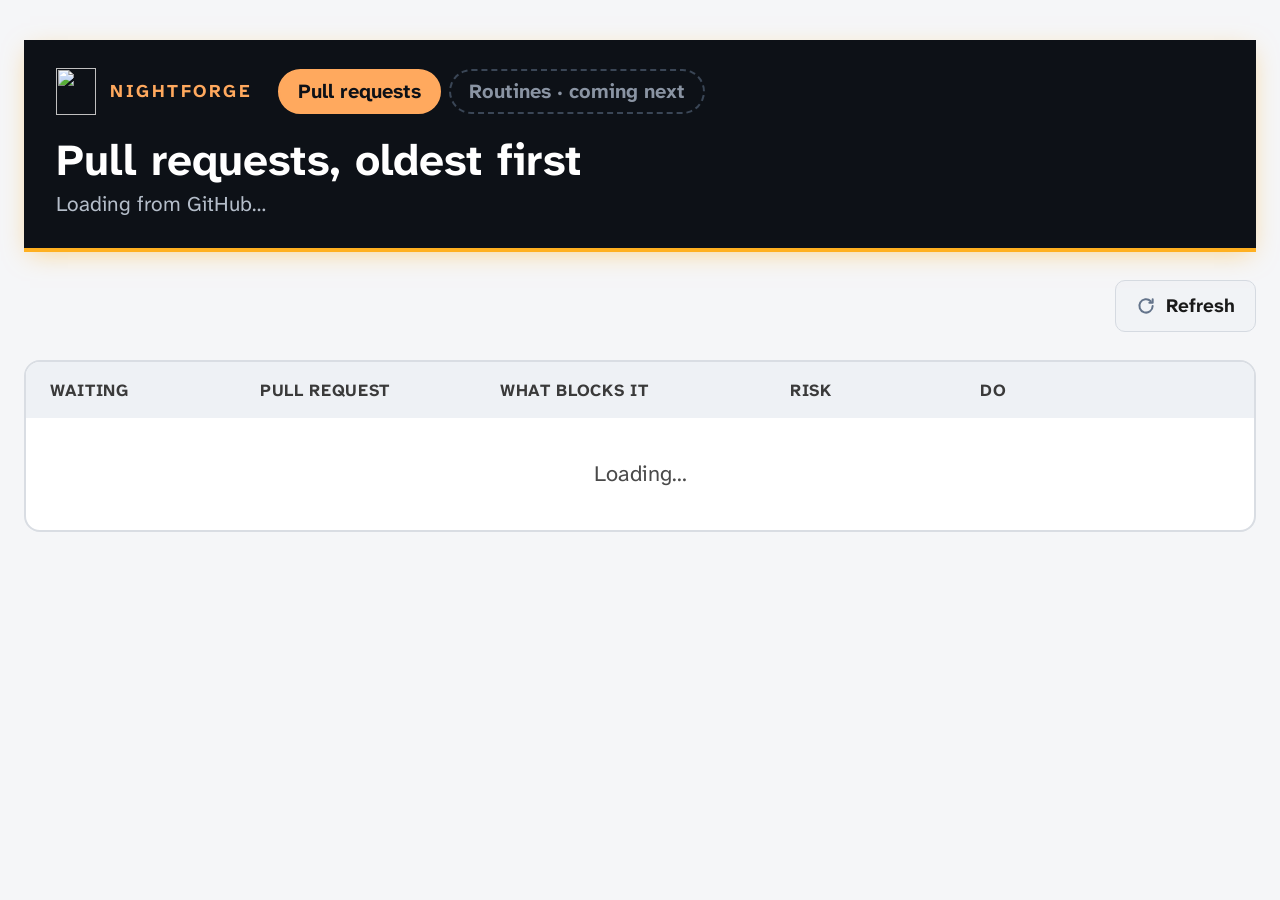
==== tools/pr-dashboard/static/index.html @ 4d419c34 "Add pr-dashboard: one table of every open PR, with Merge and Send to Claude A local page (127.0.0.1)" ====
<!doctype html>
<html lang="en">
<head>
<meta charset="utf-8">
<meta name="viewport" content="width=device-width, initial-scale=1">
<title>Pull requests · Nightforge</title>
<link rel="icon" href="logo.png">
<link href="https://fonts.googleapis.com/css2?family=IBM+Plex+Mono:wght@500;700&amp;family=Atkinson+Hyperlegible+Next:wght@400;700&amp;display=swap" rel="stylesheet">
<link rel="stylesheet" href="style.css">
<script>window.DASH = { token: "__TOKEN__", dryRun: __DRY_RUN__ };</script>
</head>
<body>
<div class="page">

<header>
<span class="nf-ember" aria-hidden="true" style="left: 8%; animation-delay: 0s; animation-duration: 7s"></span>
<span class="nf-ember" aria-hidden="true" style="left: 24%; animation-delay: -3s; animation-duration: 9s"></span>
<span class="nf-ember" aria-hidden="true" style="left: 41%; animation-delay: -5s; animation-duration: 6s"></span>
<span class="nf-ember" aria-hidden="true" style="left: 59%; animation-delay: -1s; animation-duration: 8s"></span>
<span class="nf-ember" aria-hidden="true" style="left: 76%; animation-delay: -6s; animation-duration: 7.5s"></span>
<span class="nf-ember" aria-hidden="true" style="left: 92%; animation-delay: -2s; animation-duration: 9.5s"></span>
<div class="head-inner">
<nav aria-label="Pages">
<img src="logo.png" alt="">
<span class="brand">Nightforge</span>
<a class="pill" href="/" aria-current="page">Pull requests</a>
<span class="pill later" title="Coming next">Routines · coming next</span>
</nav>
<div class="head-row">
<div>
<h1>Pull requests, oldest first</h1>
<p class="sub" id="sub">Loading from GitHub…</p>
</div>
<div class="oldest" id="oldest" hidden>
<svg width="20" height="20" viewBox="0 0 24 24" fill="none" stroke="#FFA95E" stroke-width="2.4" stroke-linecap="round" stroke-linejoin="round" aria-hidden="true"><circle cx="12" cy="12" r="9"></circle><path d="M12 7v5l3 2"></path></svg>
Oldest <strong id="oldest-text"></strong>
</div>
</div>
</div>
</header>

<div class="banner dry" id="dry" hidden>Dry run: Merge and Send to Claude only print what they would do in the server window.</div>
<div class="banner" id="error" hidden></div>

<div class="toolbar">
<div class="filters" id="filters" aria-label="Filter"></div>
<div class="status"><span id="fetched"></span><button class="btn" id="refresh" type="button">
<svg width="20" height="20" viewBox="0 0 24 24" fill="none" stroke="#64748B" stroke-width="2.4" stroke-linecap="round" stroke-linejoin="round" aria-hidden="true"><path d="M20 12a8 8 0 1 1-2.3-5.7"></path><path d="M20 4v4h-4"></path></svg>Refresh</button></div>
</div>

<div class="table">
<div class="table-inner">
<div class="grid thead"><span>Waiting</span><span>Pull request</span><span>What blocks it</span><span>Risk</span><span>Do</span></div>
<div id="rows"><div class="empty">Loading…</div></div>
</div>
</div>

</div>

<dialog id="confirm">
<h2 id="confirm-title"></h2>
<p id="confirm-body" style="margin: 0"></p>
<div class="row-btns">
<button class="btn" id="confirm-yes" type="button"></button>
<button class="btn" id="confirm-no" type="button">Cancel</button>
</div>
</dialog>

<script src="app.js"></script>
</body>
</html>
---- tools/pr-dashboard/static/style.css ----
/* Design B from the Nightforge dashboard mockup: big type, one table, oldest first. */
:root {
  --bg: #F5F6F8; --card: #FFFFFF; --ink: #1A1A1A; --muted: #4A4A4A; --soft: #475569;
  --line: #D9DDE3; --line-soft: #E3E7EC; --head: #0D1117; --head-ink: #B4BDC9;
  --blue: #1F4E8C; --blue-tint: #E3ECF7; --orange: #EA580C; --ember: #FFA95E; --amber: #FFB020;
  --btn: #F1F3F6; --btn-line: #D5DAE1;
  --mono: 'IBM Plex Mono', ui-monospace, monospace;
}
* { box-sizing: border-box; }
[hidden] { display: none !important; }
body { margin: 0; background: var(--bg); color: var(--ink); font-family: 'Atkinson Hyperlegible Next', system-ui, sans-serif; font-size: 20px; line-height: 1.45; }
a { color: var(--blue); } a:hover { color: #163A69; }
button { font-family: inherit; cursor: pointer; }
button:focus-visible, a:focus-visible { outline: 3px solid var(--amber); outline-offset: 3px; }
button:disabled { cursor: progress; opacity: .6; }

.page { max-width: 1360px; margin: 0 auto; padding: 40px 24px 72px; display: flex; flex-direction: column; gap: 28px; }

/* header */
header { position: relative; overflow: hidden; background: var(--head); border-bottom: 4px solid var(--amber); box-shadow: 0 6px 24px -6px rgba(255,176,32,.5); padding: 28px 32px; }
.nf-ember { position: absolute; bottom: -8px; width: 6px; height: 6px; border-radius: 50%; background: var(--ember); box-shadow: 0 0 10px 3px rgba(255,176,32,.7); opacity: 0; animation: nf-rise 7s linear infinite; }
@keyframes nf-rise { 0% { transform: translate(0,0) scale(1); opacity: 0 } 12% { opacity: 1 } 70% { opacity: .75 } 100% { transform: translate(28px,-240px) scale(.4); opacity: 0 } }
@media (prefers-reduced-motion: reduce) { .nf-ember { animation: none; opacity: .5; bottom: 12px } }
.head-inner { position: relative; display: flex; flex-direction: column; gap: 22px; }
nav { display: flex; flex-wrap: wrap; align-items: center; gap: 8px; }
nav img { width: 40px; height: 47px; object-fit: contain; margin-right: 6px; }
.brand { font-size: 18px; font-weight: 700; letter-spacing: .14em; text-transform: uppercase; color: var(--ember); margin-right: 18px; }
.pill { font-size: 20px; font-weight: 700; border-radius: 999px; padding: 6px 18px; text-decoration: none; color: #E6E9EE; border: 2px solid #3A4656; }
.pill[aria-current] { color: var(--head); background: var(--ember); border-color: var(--ember); }
.pill.later { color: #8A94A3; border-style: dashed; }
.head-row { display: flex; flex-wrap: wrap; justify-content: space-between; align-items: flex-end; gap: 24px; }
h1 { margin: 0; font-size: 44px; line-height: 1.1; color: #FFFFFF; }
.sub { margin: 4px 0 0; font-size: 21px; color: var(--head-ink); }
.oldest { display: flex; align-items: center; gap: 8px; font-size: 18px; color: var(--head-ink); }
.oldest strong { font-family: var(--mono); font-size: 20px; color: var(--ember); }

/* toolbar */
.toolbar { display: flex; flex-wrap: wrap; justify-content: space-between; align-items: center; gap: 12px; }
.filters { display: flex; flex-wrap: wrap; gap: 12px; }
.filter { min-height: 52px; padding: 0 20px; font-size: 20px; font-weight: 700; border-radius: 999px; border: 2px solid var(--btn-line); background: #FFFFFF; color: var(--ink); }
.filter[aria-pressed="true"] { background: #E6EAF0; border-color: #64748B; }
.filter span { font-family: var(--mono); }
.status { font-size: 18px; color: var(--muted); display: flex; align-items: center; gap: 12px; }
.banner { border-radius: 12px; padding: 14px 18px; font-size: 19px; font-weight: 700; background: #FFF4D6; }
.banner.dry { background: var(--blue-tint); color: var(--blue); }

/* buttons: quiet grey, the icon carries the color */
.btn { display: inline-flex; align-items: center; gap: 10px; min-height: 52px; padding: 0 20px; font-size: 19px; font-weight: 700; border-radius: 10px; border: 1px solid var(--btn-line); background: var(--btn); color: var(--ink); text-decoration: none; }
.btn:hover { background: #E6EAF0; color: var(--ink); }

/* table */
.table { overflow-x: auto; background: var(--card); border: 2px solid var(--line); border-radius: 16px; }
.table-inner { min-width: 1120px; }
.grid { display: grid; grid-template-columns: 190px minmax(0, 1fr) 270px 170px 250px; gap: 20px; align-items: center; padding: 20px 24px; }
.thead { padding: 16px 24px; background: #EEF1F5; font-size: 17px; font-weight: 700; color: #3A3A3A; text-transform: uppercase; letter-spacing: .04em; }
.row { border-top: 2px solid var(--line-soft); }
.row.open { background: #F7F8FA; }
.age { font-family: var(--mono); font-size: 30px; font-weight: 700; line-height: 1; }
.bar { width: 150px; height: 10px; border-radius: 999px; background: var(--line-soft); margin: 8px 0; }
.bar div { height: 10px; border-radius: 999px; }
.heat { font-size: 16px; font-weight: 700; }
.slug { font-family: var(--mono); font-size: 17px; color: var(--muted); }
.title { font-size: 22px; font-weight: 700; line-height: 1.25; }
.summary { font-size: 18px; color: var(--muted); margin-top: 4px; display: -webkit-box; -webkit-line-clamp: 2; -webkit-box-orient: vertical; overflow: hidden; }
.blockers { display: flex; flex-direction: column; gap: 6px; }
.blocker { display: flex; align-items: center; gap: 8px; font-size: 19px; font-weight: 700; }
.blocker.soft { color: var(--soft); }
.blocker.clear { color: var(--blue); }
.risk { display: flex; flex-direction: column; align-items: flex-start; gap: 6px; }
.risk-tag { font-size: 18px; font-weight: 700; border-radius: 8px; padding: 4px 10px; }
.risk-low { background: var(--blue-tint); color: var(--blue); }
.risk-med { background: var(--btn); color: var(--ink); }
.risk-high { background: var(--orange); color: #111111; }
.size { font-size: 17px; color: var(--muted); }
.actions { display: flex; flex-wrap: wrap; align-items: center; gap: 10px; }
.done { font-size: 19px; font-weight: 700; }
.done.merged { color: var(--blue); }
.err { flex-basis: 100%; font-size: 17px; font-weight: 700; color: var(--ink); background: #FFF4D6; border-radius: 8px; padding: 8px 12px; }

/* details */
.details { display: grid; grid-template-columns: repeat(3, minmax(0, 1fr)); gap: 28px; padding: 4px 24px 28px 234px; }
.details h3 { margin: 0 0 8px; font-size: 19px; text-transform: uppercase; letter-spacing: .04em; color: var(--muted); }
.details p { margin: 0 0 10px; }
.desc { white-space: pre-wrap; font-size: 18px; max-height: 360px; overflow: auto; border-left: 3px solid var(--line-soft); padding-left: 12px; }
.warning { background: #FFF4D6; border-radius: 10px; padding: 10px 14px; font-weight: 700; }
.chip { display: flex; justify-content: space-between; gap: 12px; font-size: 19px; border-bottom: 1px solid var(--line-soft); padding-bottom: 4px; margin-bottom: 6px; }
.chip b.good { color: var(--blue); } .chip b.wait { color: var(--soft); }
.areas { margin: 0; padding: 0; list-style: none; font-size: 18px; }
.areas li { display: flex; justify-content: space-between; gap: 12px; }
.areas span { font-family: var(--mono); }
.plus { color: var(--blue); } .minus { color: var(--soft); }
.empty { padding: 40px 24px; font-size: 22px; text-align: center; color: var(--muted); }

/* confirm dialog */
dialog { border: none; border-radius: 16px; padding: 28px 32px; max-width: 560px; box-shadow: 0 20px 60px rgba(13,17,23,.35); font-size: 21px; }
dialog::backdrop { background: rgba(13,17,23,.45); }
dialog h2 { margin: 0 0 10px; font-size: 28px; }
dialog .row-btns { display: flex; gap: 12px; margin-top: 22px; }

@media (max-width: 760px) {
  .page { padding: 16px 16px 48px; }
  header { padding: 22px 20px; }
  h1 { font-size: 34px; }
  .details { grid-template-columns: 1fr; padding: 4px 24px 24px; }
}
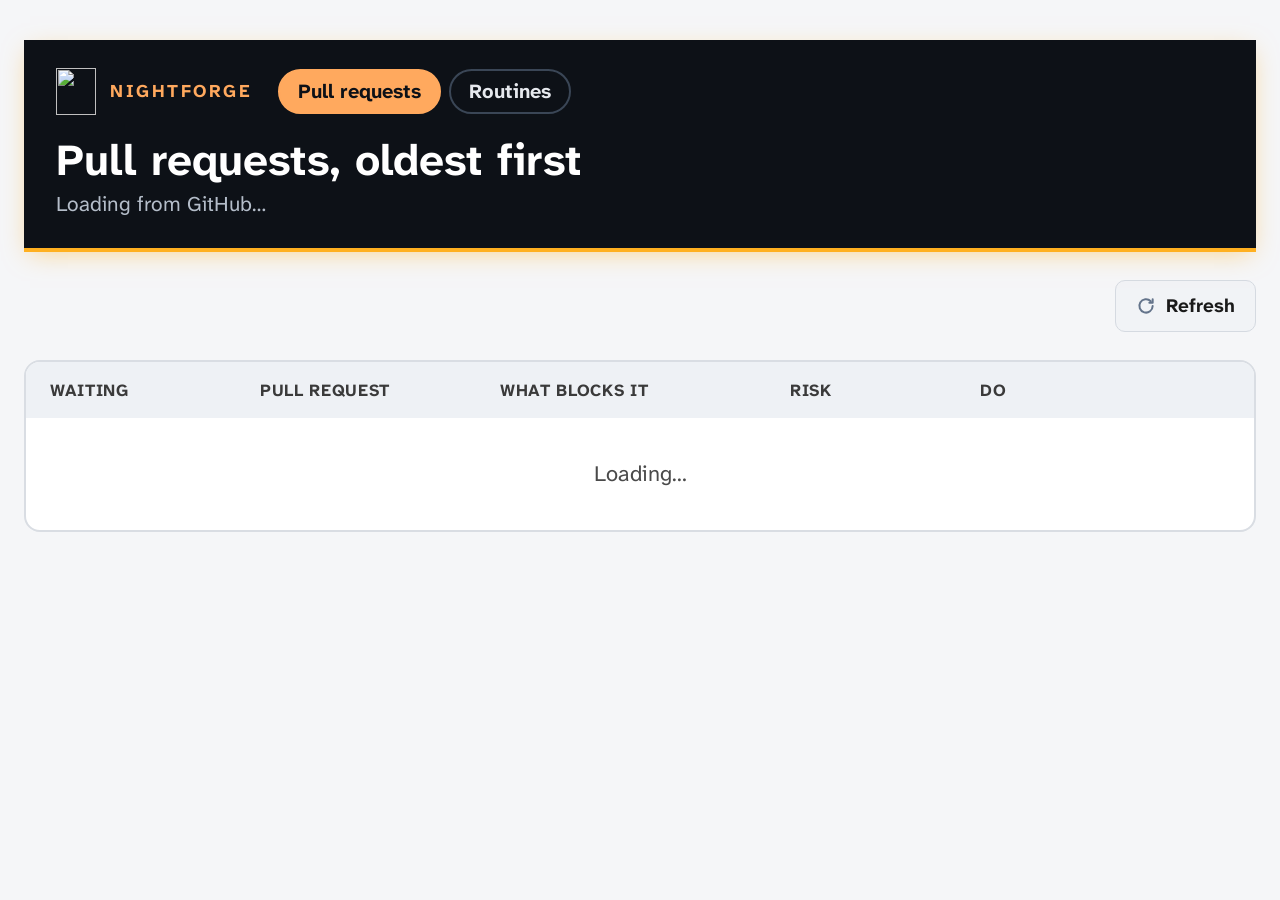
==== commit d35c59d3: "pr-dashboard: Routines page, one row per bot with its runs and health Fills the "Routines · coming n" ====
--- a/tools/pr-dashboard/static/index.html
+++ b/tools/pr-dashboard/static/index.html
@@ -24,16 +24,19 @@
 <img src="logo.png" alt="">
 <span class="brand">Nightforge</span>
 <a class="pill" href="/" aria-current="page">Pull requests</a>
-<span class="pill later" title="Coming next">Routines · coming next</span>
+<a class="pill" href="/routines">Routines</a>
 </nav>
 <div class="head-row">
 <div>
-<h1>Pull requests, oldest first</h1>
+<h1 id="title">Pull requests, oldest first</h1>
 <p class="sub" id="sub">Loading from GitHub…</p>
 </div>
+<div class="head-right">
+<div class="stats" id="stats" hidden></div>
 <div class="oldest" id="oldest" hidden>
 <svg width="20" height="20" viewBox="0 0 24 24" fill="none" stroke="#FFA95E" stroke-width="2.4" stroke-linecap="round" stroke-linejoin="round" aria-hidden="true"><circle cx="12" cy="12" r="9"></circle><path d="M12 7v5l3 2"></path></svg>
 Oldest <strong id="oldest-text"></strong>
+</div>
 </div>
 </div>
 </div>
@@ -44,6 +47,7 @@
 
 <div class="toolbar">
 <div class="filters" id="filters" aria-label="Filter"></div>
+<div class="filters" id="sorts" aria-label="Sort"></div>
 <div class="status"><span id="fetched"></span><button class="btn" id="refresh" type="button">
 <svg width="20" height="20" viewBox="0 0 24 24" fill="none" stroke="#64748B" stroke-width="2.4" stroke-linecap="round" stroke-linejoin="round" aria-hidden="true"><path d="M20 12a8 8 0 1 1-2.3-5.7"></path><path d="M20 4v4h-4"></path></svg>Refresh</button></div>
 </div>
@@ -66,6 +70,21 @@
 </div>
 </dialog>
 
+<dialog id="gallery" aria-labelledby="gallery-title">
+<div class="gal-head">
+<div>
+<h2 id="gallery-title"></h2>
+<p id="gallery-sub"></p>
+</div>
+<div class="gal-tools">
+<div class="filters" id="gallery-filters"></div>
+<a class="btn" id="gallery-open" target="_blank" rel="noopener">Open in Screenery</a>
+<button class="btn" id="gallery-close" type="button">Close</button>
+</div>
+</div>
+<div class="gal-grid" id="gallery-grid"></div>
+</dialog>
+
 <script src="app.js"></script>
 </body>
 </html>
--- a/tools/pr-dashboard/static/style.css
+++ b/tools/pr-dashboard/static/style.css
@@ -31,6 +31,10 @@
 .head-row { display: flex; flex-wrap: wrap; justify-content: space-between; align-items: flex-end; gap: 24px; }
 h1 { margin: 0; font-size: 44px; line-height: 1.1; color: #FFFFFF; }
 .sub { margin: 4px 0 0; font-size: 21px; color: var(--head-ink); }
+.head-right { display: flex; flex-direction: column; align-items: flex-end; gap: 10px; }
+.stats { display: flex; flex-wrap: wrap; justify-content: flex-end; gap: 6px 20px; font-size: 18px; color: var(--head-ink); }
+.stats strong { font-family: var(--mono); font-size: 20px; color: #FFFFFF; }
+.stats a { color: var(--head-ink); }
 .oldest { display: flex; align-items: center; gap: 8px; font-size: 18px; color: var(--head-ink); }
 .oldest strong { font-family: var(--mono); font-size: 20px; color: var(--ember); }
 
@@ -54,6 +58,8 @@
 .grid { display: grid; grid-template-columns: 190px minmax(0, 1fr) 270px 170px 250px; gap: 20px; align-items: center; padding: 20px 24px; }
 .thead { padding: 16px 24px; background: #EEF1F5; font-size: 17px; font-weight: 700; color: #3A3A3A; text-transform: uppercase; letter-spacing: .04em; }
 .row { border-top: 2px solid var(--line-soft); }
+.repo-head { padding: 14px 24px 10px; border-top: 2px solid var(--line); background: var(--bg); font-size: 22px; font-weight: 800; color: var(--ink); }
+.repo-head span { font-family: var(--mono); font-size: 18px; font-weight: 700; color: var(--soft); margin-left: 8px; }
 .row.open { background: #F7F8FA; }
 .age { font-family: var(--mono); font-size: 30px; font-weight: 700; line-height: 1; }
 .bar { width: 150px; height: 10px; border-radius: 999px; background: var(--line-soft); margin: 8px 0; }
@@ -75,6 +81,7 @@
 .actions { display: flex; flex-wrap: wrap; align-items: center; gap: 10px; }
 .done { font-size: 19px; font-weight: 700; }
 .done.merged { color: var(--blue); }
+.why { flex-basis: 100%; font-size: 17px; color: var(--muted); margin-top: -4px; }
 .err { flex-basis: 100%; font-size: 17px; font-weight: 700; color: var(--ink); background: #FFF4D6; border-radius: 8px; padding: 8px 12px; }
 
 /* details */
@@ -97,6 +104,27 @@
 dialog h2 { margin: 0 0 10px; font-size: 28px; }
 dialog .row-btns { display: flex; gap: 12px; margin-top: 22px; }
 
+/* screenshot gallery */
+dialog#gallery { width: 96vw; max-width: 1600px; height: 92vh; max-height: none; padding: 0; display: none; flex-direction: column; }
+dialog#gallery[open] { display: flex; }
+.gal-head { display: flex; flex-wrap: wrap; justify-content: space-between; align-items: flex-start; gap: 16px; padding: 22px 28px; border-bottom: 2px solid var(--line-soft); }
+.gal-head h2 { margin: 0; font-size: 28px; }
+.gal-head p { margin: 4px 0 0; font-size: 19px; color: var(--muted); }
+.gal-tools { display: flex; flex-wrap: wrap; align-items: center; gap: 12px; }
+.gal-grid { flex: 1; overflow: auto; padding: 24px 28px; display: grid; grid-template-columns: repeat(auto-fill, minmax(min(100%, 380px), 1fr)); gap: 24px; align-content: start; background: var(--bg); }
+.shot { background: var(--card); border: 2px solid var(--line); border-radius: 14px; overflow: hidden; display: flex; flex-direction: column; }
+.shot.changed, .shot.added { border-color: #FFB020; }
+.shot-head { display: flex; justify-content: space-between; align-items: center; gap: 10px; padding: 12px 16px; }
+.shot-name { font-size: 19px; font-weight: 700; }
+.shot-group { font-family: var(--mono); font-size: 15px; color: var(--muted); }
+.tag { font-size: 16px; font-weight: 700; border-radius: 8px; padding: 3px 10px; background: var(--btn); }
+.tag.changed, .tag.added { background: #FFF4D6; }
+.shot-img { display: block; background: #EEF1F5; max-height: 420px; overflow: hidden; }
+.shot-img img { display: block; width: 100%; height: auto; }
+.shot-foot { display: flex; gap: 8px; padding: 10px 16px 14px; }
+.shot-foot .btn { min-height: 44px; padding: 0 14px; font-size: 17px; }
+.shot-foot .btn[aria-pressed="true"] { background: #E6EAF0; border-color: #64748B; }
+
 @media (max-width: 760px) {
   .page { padding: 16px 16px 48px; }
   header { padding: 22px 20px; }
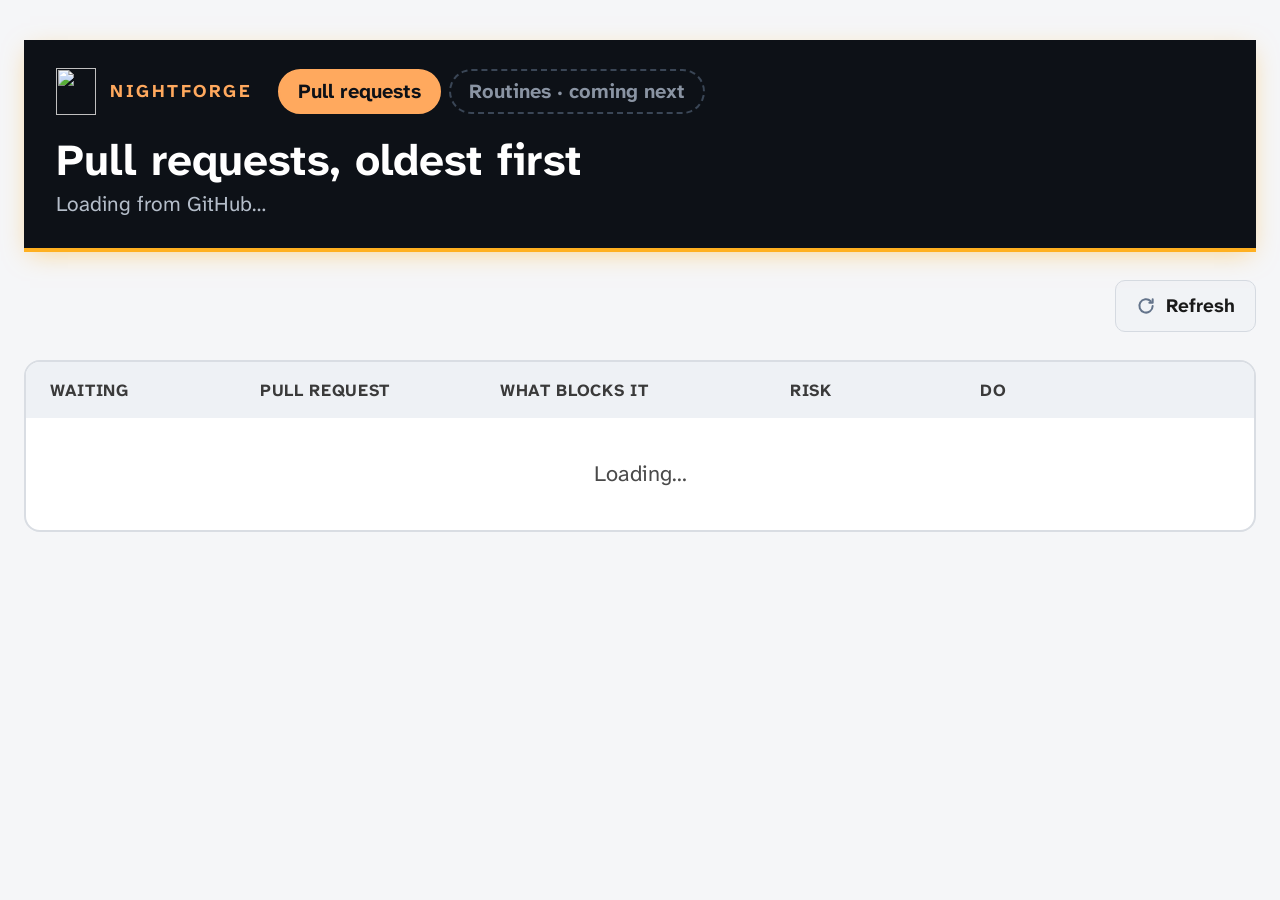
==== commit 74ad463d: "Merge pull request #51 from jfreal/pr-dashboard Add pr-dashboard: one table of every open PR, with M" ====
--- a/tools/pr-dashboard/static/index.html
+++ b/tools/pr-dashboard/static/index.html
@@ -24,7 +24,7 @@
 <img src="logo.png" alt="">
 <span class="brand">Nightforge</span>
 <a class="pill" href="/" aria-current="page">Pull requests</a>
-<a class="pill" href="/routines">Routines</a>
+<span class="pill later" title="Coming next">Routines · coming next</span>
 </nav>
 <div class="head-row">
 <div>
--- a/tools/pr-dashboard/static/style.css
+++ b/tools/pr-dashboard/static/style.css
@@ -67,6 +67,8 @@
 .heat { font-size: 16px; font-weight: 700; }
 .slug { font-family: var(--mono); font-size: 17px; color: var(--muted); }
 .title { font-size: 22px; font-weight: 700; line-height: 1.25; }
+.pr-link { color: inherit; text-decoration: underline; text-decoration-color: #B8C2D0; text-decoration-thickness: 2px; text-underline-offset: 4px; }
+.pr-link:hover { color: var(--blue); text-decoration-color: currentColor; }
 .summary { font-size: 18px; color: var(--muted); margin-top: 4px; display: -webkit-box; -webkit-line-clamp: 2; -webkit-box-orient: vertical; overflow: hidden; }
 .blockers { display: flex; flex-direction: column; gap: 6px; }
 .blocker { display: flex; align-items: center; gap: 8px; font-size: 19px; font-weight: 700; }
